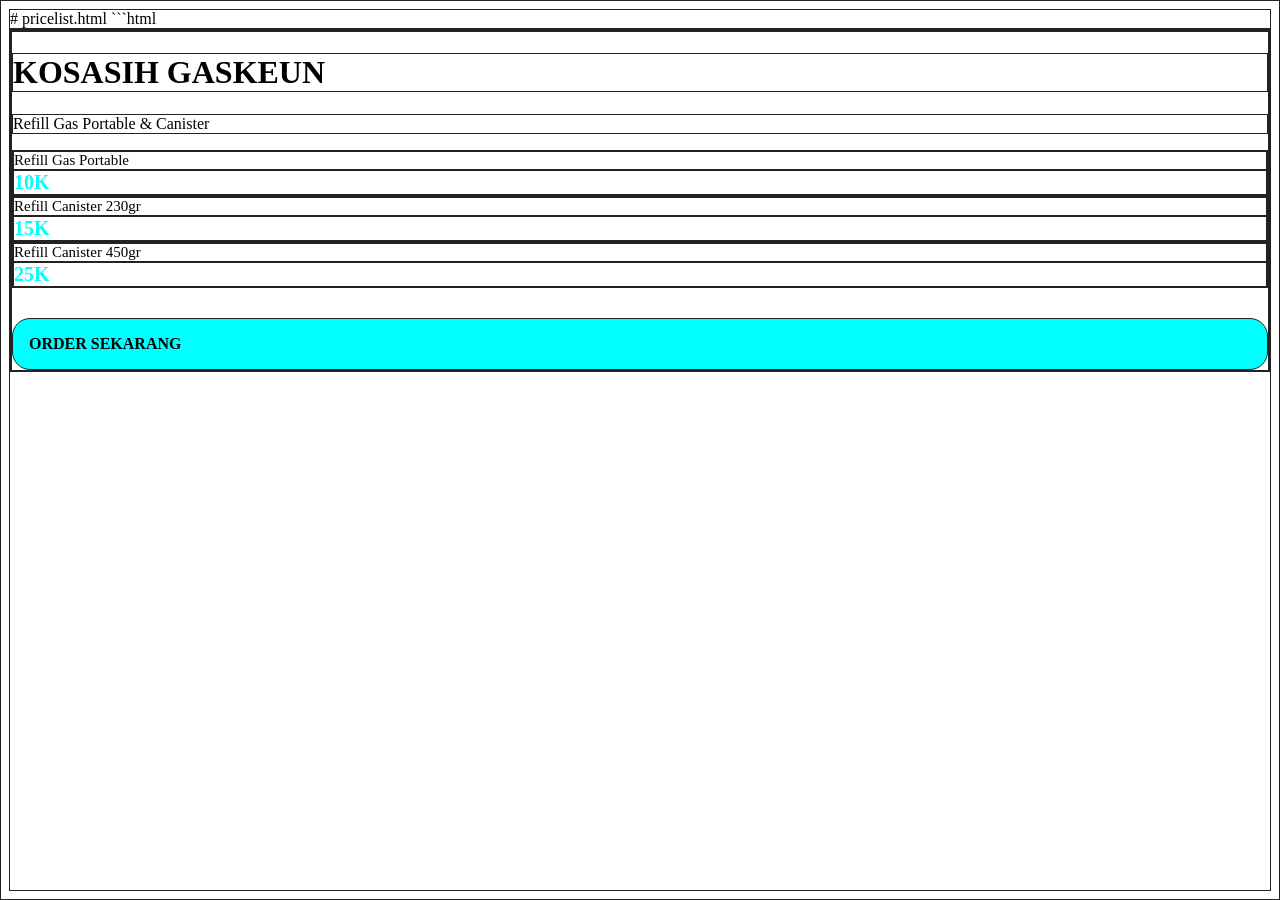
==== pricelist.html @ a2c1cdd6 "tambah pricelist" ====
# pricelist.html

```html
<!DOCTYPE html>
<html lang="id">
<head>

<meta charset="UTF-8">
<meta name="viewport" content="width=device-width, initial-scale=1.0">

<title>Price List | KosasihGasKeun</title>

<link rel="stylesheet" href="pricelist.css">
<link href="https://fonts.googleapis.com/css2?family=Poppins:wght@300;400;500;600;700&display=swap" rel="stylesheet">

</head>
<body>

<div class="background-glow"></div>

<div class="container">

    <div class="card">

        <h1>KOSASIH GASKEUN</h1>

        <p class="subtitle">
            Refill Gas Portable & Canister
        </p>

        <div class="price-box">
            <div class="left">
                Refill Gas Portable
            </div>

            <div class="right">
                10K
            </div>
        </div>

        <div class="price-box">
            <div class="left">
                Refill Canister 230gr
            </div>

            <div class="right">
                15K
            </div>
        </div>

        <div class="price-box">
            <div class="left">
                Refill Canister 450gr
            </div>

            <div class="right">
                25K
            </div>
        </div>

        <a href="https://wa.me/6285161459197" class="button" target="_blank">
            ORDER SEKARANG
        </a>

    </div>

</div>

</body>
</html>
---- pricelist.css ----
*{

    border:1px solid #222;
}

.price-box:hover{

    transform:scale(1.03);

    border:1px solid cyan;

    box-shadow:0 0 20px rgba(0,255,255,0.3);
}

.left{

    font-size:15px;

    font-weight:500;
}

.right{

    font-size:20px;

    font-weight:700;

    color:cyan;
}

.button{

    display:block;

    margin-top:30px;

    background:cyan;

    color:black;

    text-decoration:none;

    padding:16px;

    border-radius:18px;

    font-weight:700;

    transition:0.3s;
}

.button:hover{

    transform:translateY(-3px);

    box-shadow:0 0 25px cyan;
}

@media(max-width:480px){

    h1{
        font-size:28px;
    }

    .left{
        font-size:14px;
    }

    .right{
        font-size:18px;
    }
}
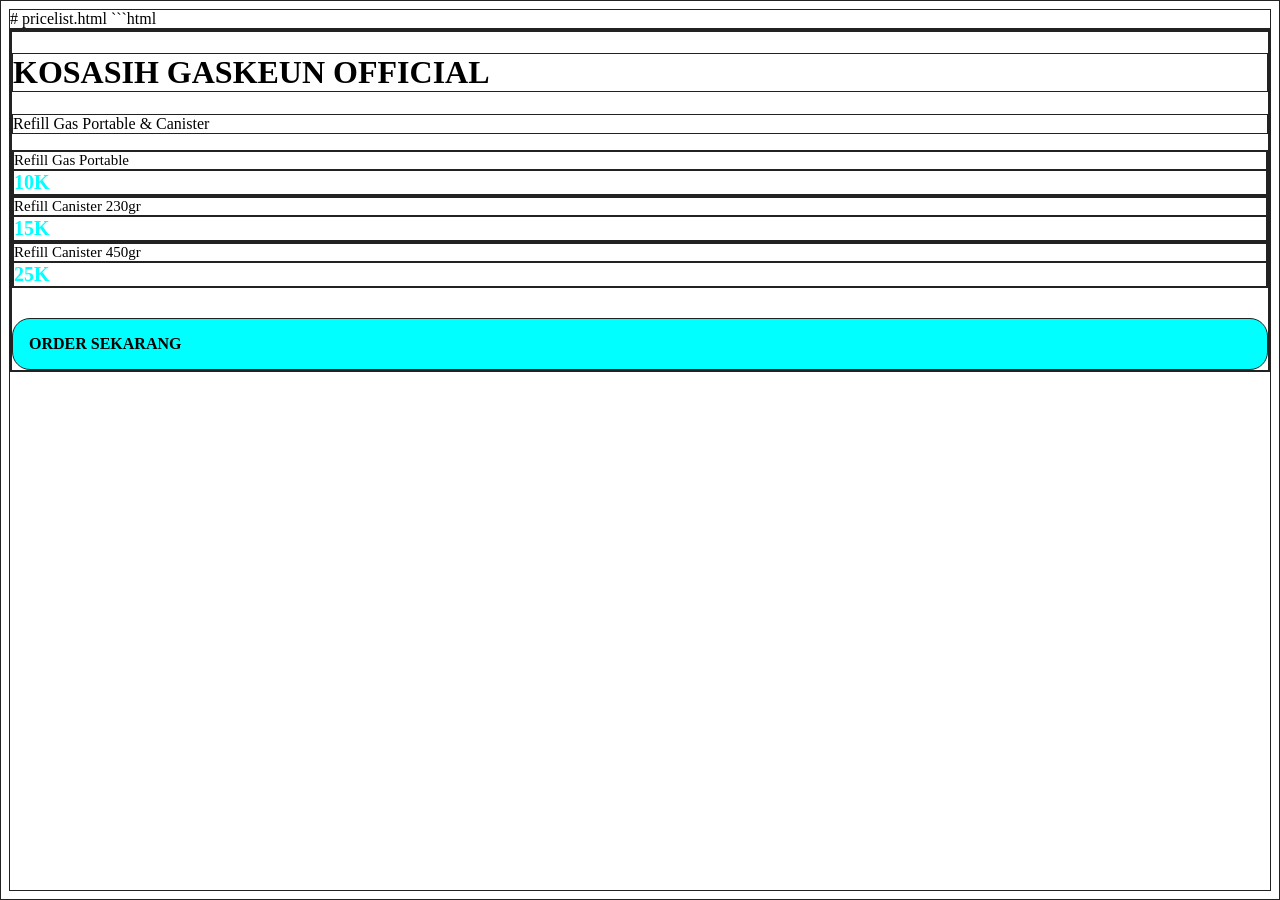
==== commit 36efa2cf: "update pricelist" ====
--- a/pricelist.html
+++ b/pricelist.html
@@ -22,7 +22,7 @@
 
     <div class="card">
 
-        <h1>KOSASIH GASKEUN</h1>
+        <h1>KOSASIH GASKEUN OFFICIAL</h1>
 
         <p class="subtitle">
             Refill Gas Portable & Canister
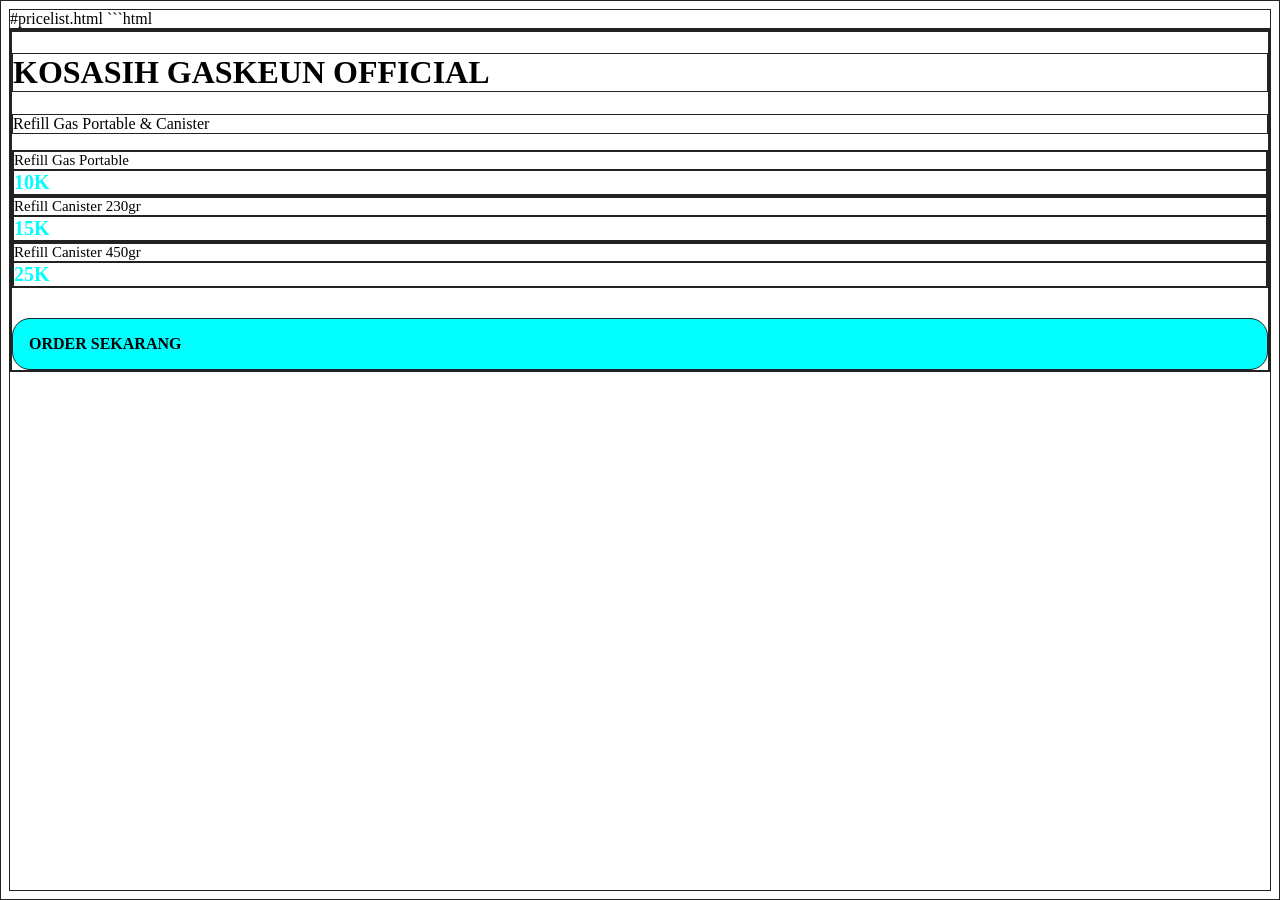
==== commit 753c0c08: "update pricelist" ====
--- a/pricelist.html
+++ b/pricelist.html
@@ -1,4 +1,4 @@
-# pricelist.html
+#pricelist.html
 
 ```html
 <!DOCTYPE html>
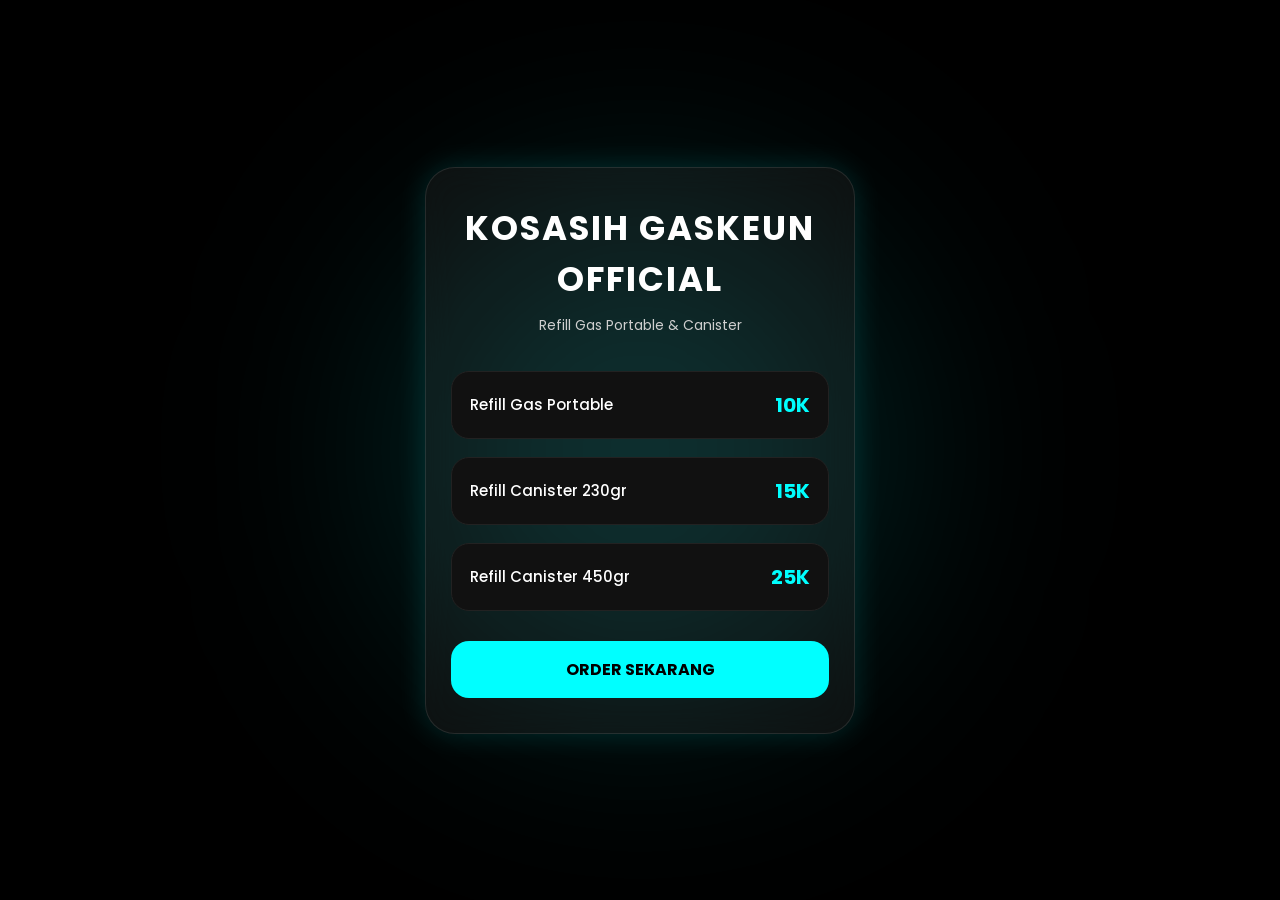
==== commit 26d456ba: "tambah pricelist" ====
--- a/pricelist.html
+++ b/pricelist.html
@@ -1,6 +1,3 @@
-#pricelist.html
-
-```html
 <!DOCTYPE html>
 <html lang="id">
 <head>
--- a/pricelist.css
+++ b/pricelist.css
@@ -1,4 +1,123 @@
 *{
+    margin:0;
+    padding:0;
+    box-sizing:border-box;
+}
+
+body{
+
+    font-family:'Poppins',sans-serif;
+
+    background:#000;
+
+    color:white;
+
+    min-height:100vh;
+
+    display:flex;
+
+    justify-content:center;
+
+    align-items:center;
+
+    overflow:hidden;
+
+    padding:20px;
+}
+
+.background-glow{
+
+    position:fixed;
+
+    width:500px;
+    height:500px;
+
+    background:rgba(0,255,255,0.15);
+
+    border-radius:50%;
+
+    filter:blur(120px);
+
+    animation:glow 5s infinite alternate;
+}
+
+@keyframes glow{
+
+    from{
+        transform:translateY(-20px);
+    }
+
+to{
+        transform:translateY(20px);
+    }
+}
+
+.container{
+
+    width:100%;
+
+    max-width:430px;
+
+    position:relative;
+
+    z-index:2;
+}
+
+.card{
+
+    background:rgba(255,255,255,0.05);
+
+    border:1px solid rgba(255,255,255,0.1);
+
+    backdrop-filter:blur(15px);
+
+    border-radius:30px;
+
+    padding:35px 25px;
+
+    box-shadow:0 0 30px rgba(0,255,255,0.15);
+
+    text-align:center;
+}
+
+
+h1{
+
+    font-size:34px;
+
+    font-weight:700;
+
+    margin-bottom:10px;
+
+    letter-spacing:2px;
+}
+
+.subtitle{
+
+    color:#cfcfcf;
+
+    margin-bottom:35px;
+
+    font-size:14px;
+}
+
+.price-box{
+
+    display:flex;
+
+    justify-content:space-between;
+
+    align-items:center;
+
+    background:#111;
+
+    padding:18px;
+
+    border-radius:18px;
+
+    margin-bottom:18px;
+
+    transition:0.3s;
 
     border:1px solid #222;
 }
@@ -66,7 +185,7 @@
         font-size:14px;
     }
 
-    .right{
+.right{
         font-size:18px;
     }
 }
